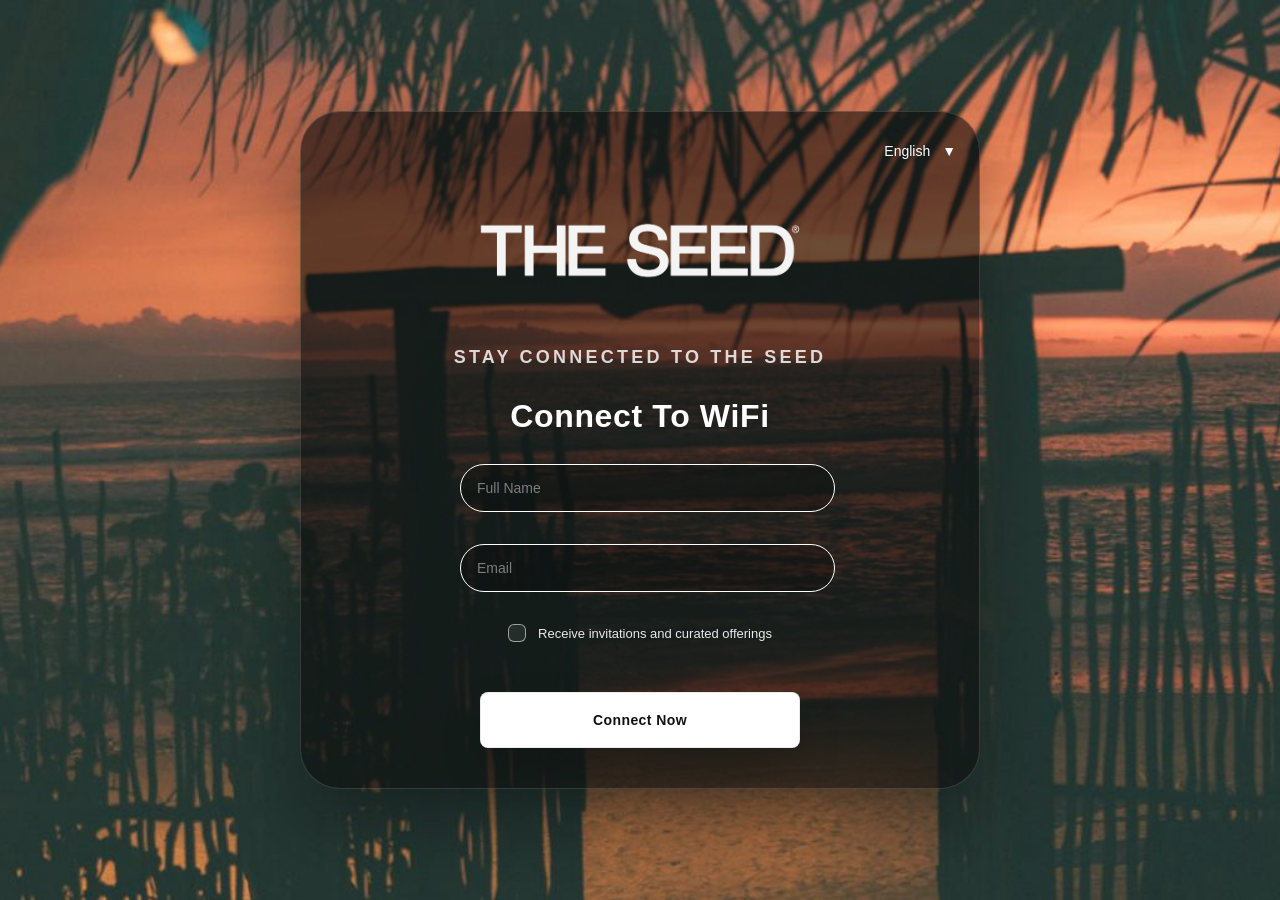
==== portal_fresh/index.html @ 6a35ea6b "initial commit: portal_v2, default, portal_fresh with Google Sheets integration Co-authored-by: Qwen" ====
<!DOCTYPE html>
<html>
  <head>
    <meta http-equiv="Content-Type" content="text/html; charset=UTF-8" />

    <title></title>
    <meta name="viewport" content="initial-scale=1.0" />
    <meta http-equiv="X-UA-Compatible" content="IE=edge" />
    <meta http-equiv="Expires" content="0" />
    <meta http-equiv="Pragma" content="no-cache" />
    <meta http-equiv="Cache-Control" content="no-cache" />
    <meta http-equiv="Cache" content="no-cache" />

    <link rel="icon" href="./img/favicon.ico" />
    <link rel="stylesheet" type="text/css" href="./css/index.css" />
  </head>

  <body cz-shortcut-listen="true">
    <div class="body-loading" id="body_loading">
      <img src="./img/loading.gif" style="width: 320px; height: 240px" />
    </div>

    <div class="body-wrapper">
      <div class="body-background">
        <div class="body-background-mask"></div>
      </div>

      <div class="body-content-wrapper">
        <div class="body-content" id="body_content">
        <div class="login-card">
          <div class="brand-section">
            <img class="brand-logo" src="./img/logo-seed.PNG" alt="THE SEED logo" />
            <div class="brand-subtitle">STAY CONNECTED TO THE SEED</div>
          </div>

          <div class="login-form-wrapper">
            <div class="login-form-title"></div>

            <div class="login-item login-item-pass hide">
              <input
                class="rj-input"
                type="text"
                id="full_name"
                data-i18n-placeholder="full_name"
              />
            </div>
            <div class="login-item login-item-pass hide">
              <input
                class="rj-input"
                type="email"
                id="email_input"
                data-i18n-placeholder="email"
              />
            </div>
          </div>

          <div class="checkbox-row">
            <label class="checkbox-label">
              <input type="checkbox" id="receive_offers" />
              <span class="checkbox-custom"></span>
              Receive invitations and curated offerings
            </label>
          </div>

          <div class="login-msg" id="login_msg"></div>

          <div class="login-button-wrapper">
            <button
              class="rj-btn rj-btn-primary login-btn"
              id="login_btn"
              data-i18n="login"
            ></button>
          </div>
        </div>
      </div>
      </div>
    </div>

    <script type="text/javascript" src="./js/jquery/jquery.min.js"></script>
    <script type="text/javascript" src="./js/language.js"></script>
    <script type="text/javascript" src="./js/i18n/i18n.js"></script>
    <script type="text/javascript" src="./js/index.js"></script>
    <script type="text/javascript" src="./loadConfig.json"></script>

    <script type="text/javascript">
    </script>
  </body>
</html>
---- portal_fresh/css/index.css ----
/* base style */
* {
  margin: 0;
  padding: 0;
  box-sizing: border-box;
}

html {
  height: 100%;
}

body {
  height: 100%;
  padding: 0px;
  margin: 0px;
  font-size: 14px;
  color: #fff;
  font-family: Helvetica Neue, Helvetica World, Helvetica, -apple-system, BlinkMacSystemFont, Segoe UI, Apple Color Emoji, Segoe UI Emoji, Segoe UI Symbol;
  /* font-family: -apple-system, BlinkMacSystemFont, Segoe UI, PingFang SC,
    Hiragino Sans GB, Microsoft YaHei, Helvetica Neue, Helvetica, Arial,
    sans-serif, Apple Color Emoji, Segoe UI Emoji, Segoe UI Symbol; */
}


/* common component style */
.hide {
  display: none !important;
}

.rj-btn {
  cursor: pointer;
  text-align: center;
  position: relative;
  background: rgba(0, 0, 0, 0.1);
  border: 0.5px solid rgba(255, 255, 255, 0.9);
  backdrop-filter: blur(20px);
  -webkit-backdrop-filter: blur(20px);
  border-radius: 20px;
  height: 48px;
  line-height: 48px !important;
  width: 100%;
  text-overflow: ellipsis;
  overflow: hidden;
  color: #fff;
  font-size: 12px;
}

.rj-btn.rj-btn-primary {
  background: #ffffff;
  color: #111111;
  border-color: rgba(0, 0, 0, 0.08);
}

.rj-input {
  color: rgb(255, 255, 255);
  border-color: rgb(255, 255, 255);
}

.rj-input::-webkit-input-placeholder {
  color: rgba(255, 255, 255 0.25);
}

.rj-input::-moz-placeholder {
  color: rgba(255, 255, 255 0.25);
}

.rj-input:-ms-input-placeholder {
  color: rgba(255, 255, 255 0.25);
}


.dropdown {
  display: flex;
  align-items: center;
  justify-content: center;
  position: relative;
  display: inline-block;
  cursor: pointer;
  line-height: 32px;
}

.dropdown-label {
  color: white;
  user-select: none;
}

.dropdown-arrow {
  margin-left: 8px;
  transition: transform 0.5s ease; 
  display: inline-block;
}

.dropdown.actived .dropdown-menu {
  display: block;
}
.dropdown.actived .dropdown-arrow{
  transform: rotate(180deg);
}

.dropdown-menu {
  position: absolute;
  top: 100%;
  right: 0;
  background-color: #0d1117;
  border: 0.5px solid rgba(255, 255, 255, 0.7);
  border-radius: 4px;
  display: none;
  line-height: 18px;
}

.dropdown-menu a {
  display: block;
  padding: 8px 16px;
  text-decoration: none;
  color: white;
  text-align: right;
}

.dropdown-menu a:hover {
  background-color: #1b2631;
}

/* page style */
.language-select {
  position: absolute;
  right: 24px;
  top: 24px;
  z-index: 1;
  cursor: pointer;
}

.body-wrapper {
  display: flex;
  align-items: center;
  justify-content: center;
  font-size: 12px;
}

.body-loading {
  top: 0;
  bottom: 0;
  right: 0;
  left: 0;
  position: fixed;
  text-align: center;
  display: flex;
  align-items: center;
  justify-content: center;
  background: #fff;
  z-index: 2;
}

.body-background {
  position: fixed;
  left: 0;
  top: 0px;
  bottom: -1px;
  right: 0;
  background: url("../img/bg-alt.jpeg") center no-repeat;
  background-size: cover;
}

.body-background-mask {
  position: fixed;
  top: 0px;
  bottom: -1px;
  min-height: 100%;
  width: 100%;
  background: linear-gradient(180deg, rgba(0, 0, 0, 0.20), rgba(0, 0, 0, 0.86));
}

.body-content-wrapper {
  align-items: center;
  box-sizing: border-box;
  display: flex;
  flex-direction: column;
  justify-content: center;
  min-height: 100vh;
  width: 100%;
  padding: 40px 20px;
}

.body-content {
  align-items: center;
  box-sizing: border-box;
  display: flex;
  flex-direction: column;
  justify-content: center;
  width: 100%;
  max-width: 640px;
  position: relative;
  z-index: 1;
}

.login-card {
  width: 100%;
  background: rgba(10, 10, 10, 0.60);
  border: 1px solid rgba(255, 255, 255, 0.14);
  border-radius: 40px;
  box-shadow: 0 32px 80px rgba(0, 0, 0, 0.35);
  padding: 46px 38px 40px;
}

.brand-section {
  text-align: center;
  margin-bottom: 32px;
}

.brand-logo {
  display: inline-block;
  max-width: 330px;
  width: 100%;
  height: auto;
  margin-bottom: 1px;
}

.brand-title {
  font-size: 46px;
  font-weight: 800;
  letter-spacing: 0.26em;
  text-transform: uppercase;
  line-height: 1;
  margin-bottom: 14px;
}

.brand-subtitle {
  font-size: 18px;
  font-weight: 700;
  letter-spacing: 0.18em;
  color: rgba(255, 255, 255, 0.82);
}

.login-form-wrapper {
  display: grid;
  gap: 16px;
  width: 100%;
  max-width: 360px;
  margin: 0 auto 16px;
}

.login-form-title {
  display: block;
  text-align: center;
  font-size: 28px;
  font-weight: 700;
  letter-spacing: 0.02em;
  color: #ffffff;
  margin-bottom: 12px;
}

.login-item {
  width: 100%;
}

.rj-input {
  color: #fff;
  border: 1px solid rgba(255, 255, 255, 0.22);
  width: 100%;
  height: 60px;
  line-height: 60px;
  padding: 0 24px;
  border-radius: 999px;
  background: rgba(255, 255, 255, 0.08);
  outline: none;
  font-size: 14px;
  box-sizing: border-box;
}

.rj-input::placeholder {
  color: rgba(255, 255, 255, 0.45);
}

.rj-input:focus {
  background: rgba(255, 255, 255, 0.14);
  border-color: rgba(255, 255, 255, 0.45);
}

.checkbox-row {
  display: flex;
  justify-content: center;
  margin: 0 auto 20px;
  width: 100%;
  max-width: 360px;
}

.login-msg {
  color: #ff7675;
  text-align: center;
  min-height: 20px;
  margin: 0 auto 10px;
  max-width: 360px;
}

.checkbox-label {
  display: inline-flex;
  align-items: center;
  gap: 12px;
  color: rgba(255, 255, 255, 0.90);
  font-size: 13px;
  cursor: pointer;
  user-select: none;
}

.checkbox-label input {
  position: absolute;
  opacity: 0;
  width: 0;
  height: 0;
}

.checkbox-custom {
  width: 18px;
  height: 18px;
  border-radius: 6px;
  border: 1px solid rgba(255, 255, 255, 0.55);
  display: inline-flex;
  align-items: center;
  justify-content: center;
  background: rgba(255, 255, 255, 0.08);
}

.checkbox-label input:checked + .checkbox-custom {
  background: #fff;
  border-color: #fff;
}

.checkbox-label input:checked + .checkbox-custom::after {
  content: "";
  width: 8px;
  height: 8px;
  border-radius: 2px;
  background: #111;
}

.login-msg {
  color: #ff7675;
  text-align: center;
  min-height: 20px;
  margin-bottom: 10px;
}

.login-btn {
  display: block;
  margin: 0 auto;
  width: 100%;
  max-width: 320px;
  height: 56px;
  border-radius: 999px;
  background: #ffffff;
  color: #111111;
  border: none;
  font-family: Helvetica Neue, Helvetica World, Helvetica;
  font-weight: 700;
  letter-spacing: 0.03em;
  box-shadow: 0 20px 40px rgba(0, 0, 0, 0.18);
}

.login-button-wrapper {
  text-align: center;
  width: 100%;
  margin-top: 10px;
}

.other-btn-wrapper {
  display: flex;
  flex-direction: column;
  align-items: center;
  gap: 12px;
  margin-top: 22px;
}

.login-split-line {
  width: 100%;
  display: flex;
  align-items: center;
  justify-content: center;
  gap: 16px;
  color: rgba(255, 255, 255, 0.68);
}

.login-split-line .left,
.login-split-line .right {
  flex: 1;
  height: 1px;
  background: rgba(255, 255, 255, 0.18);
}

.other-btn-wrapper .rj-btn {
  width: 100%;
  max-width: 320px;
  background: rgba(255, 255, 255, 0.08);
  border-color: rgba(255, 255, 255, 0.28);
}


.content-logo-wrapper {
  width: 40%;
  margin: 0px 30%;
  display: block;
  margin-top: 70px;
  margin-bottom: 16px;
  padding: 0px;
}

.content-logo {
  width: 100%;
  display: block;
}


.login-form-wrapper .rj-input {
  color: #fff;
}

.login-msg-wrapper {
  width: 70%;
  text-align: center;
  margin: 0px 15%;
}

.login-msg-wrapper p {
  display: none;
  overflow-wrap: break-word;
  word-break: normal;
  word-wrap: break-word;
  white-space: normal;
  font-size: 14px;
  line-height: 18px;
  margin: 0;
  color: red;
}

.login-form-wrapper {
  display: flex;
  flex-direction: column;
  width: 100%;
  position: relative;
  box-sizing: border-box;
  /* margin: 10px 2.5%; */
  line-height: 20px;
  font-size: 12px;
}

.login-form-title {
  display: inline-block;
  font-weight: 600;
  text-transform: capitalize;
  font-size: 32px;
  line-height: 32px;
  margin-bottom: 16px;
}

.login-form-wrapper .rj-input {
  border: none;
  width: 95%;
  border-bottom: 1px solid #fff;
  background: none;
  outline: none;
  line-height: 30px;
  height: 30px;
  /* margin-top: 10px; */
  box-sizing: border-box;
}


.login-split-line {
  display: flex;
  align-items: center;
  justify-content: center;
  margin: 16px 0;
}

.login-split-line span {
  margin: 0 10px;
  color: #fff;
}

.login-split-line .left,
.login-split-line .right {
  width: 50%;
  height: 1px;
  background-color: #fff;
}


.login-form-wrapper .rj-input {
  width: 100%;
  height: 48px;
  line-height: 48px;
  padding: 0 16px;
  box-sizing: border-box;
  background: rgba(0, 0, 0, 0.25);
  border: 1px solid #fff;
  color: rgba(255, 255, 255, 0.6);
  border-radius: 25px;
  margin-bottom: 16px;
}

.content-decoration-wrapper {
  align-items: center;
  display: flex;
  flex-direction: column;
  justify-content: space-between;
  margin-bottom: 20px;
  width: 100%;
}

.login-wrapper {
  align-items: center;
  box-sizing: border-box;
  display: flex;
  flex-direction: column;
  justify-content: center;
  padding: 0 32px;
  width: 100%;
}

.login-form-wrapper {
  width: 100%;
  text-align: left;
}

.login-msg {
  color: red;
  text-align: center;
}

.login-wrapper .rj-btn {
  margin-bottom: 16px;
}

.login-wrapper .login-btn {
  margin-top: 32px;
  margin-bottom: 0;
}

.other-btn-wrapper {
  align-items: center;
  display: flex;
  flex-direction: column;
  justify-content: start;
  width: 100%;
}

.login-split-line {
  width: 100%;
}

/* >= 1200px pc */
@media screen and (min-width: 1025px) {
  .rj-btn {
    font-size: 14px;
  }

  .body-wrapper {
    font-size: 14px;
    height: 100vh;
    min-height: 760px;
  }

  .login-form-wrapper {
    width: 375px;
    text-align: left;
  }

  .login-wrapper {
    box-sizing: border-box;
    border-radius: 0 32px 32px 0;
    background: rgba(0, 0, 0, 0.3);
    backdrop-filter: blur(20px);
    -webkit-backdrop-filter: blur(20px);
    height: 100%;
    width: 600px;
  }

  .content-decoration-wrapper {
    align-items: flex-start;
    flex: 1;
    margin-bottom: 0;
    position: relative;
    z-index: 2;
    height: 100%;
  }

  .body-content {
    align-items: center;
    background: transparent;
    border: none;
    border-radius: 40px;
    flex-direction: column;
    justify-content: center;
    height: auto;
    width: 100%;
    max-width: 680px;
    padding: 0;
  }

  .body-content-wrapper {
    flex-direction: column;
    justify-content: center;
    width: 100%;
    max-width: 100%;
  }

  .content-logo-wrapper {
    margin-left: 30px;
    width: 140px;
  }

  .login-msg {
    width: 375px;
  }

  .login-split-line {
    width: 375px;
  }

  .rj-btn {
    background: none;
    border: 0.5px solid rgba(255, 255, 255, 0.7);
    border-radius: 8px;
    width: 375px;
  }

  .login-form-wrapper .rj-input {
    width: 375px !important;
  }

  .body-background-mask {
    background: rgba(255, 255, 255, 0.1) !important;
    opacity: 1 !important;
    background-blend-mode: soft-light;
  }
}
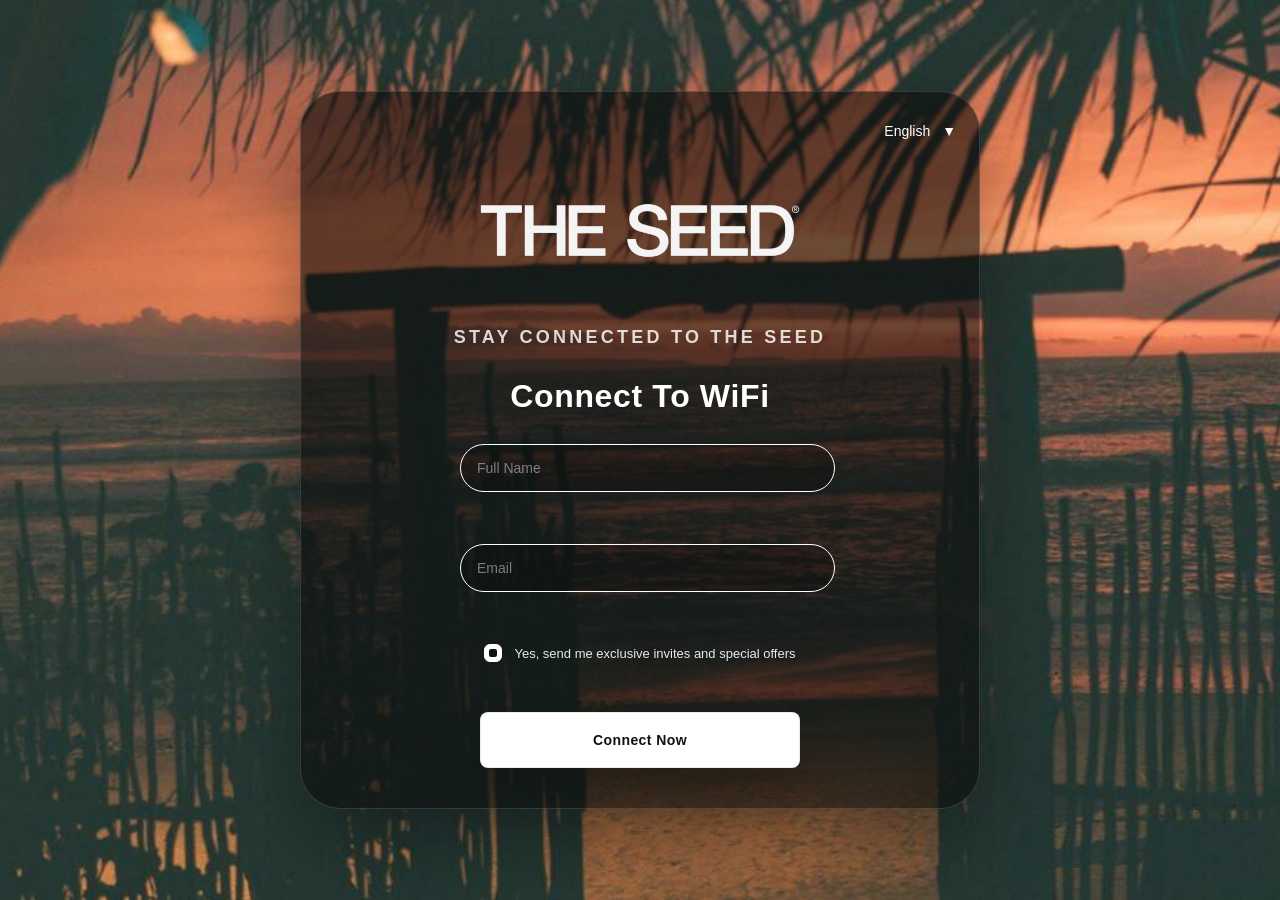
==== commit 31127c01: "fix(portal_fresh): align webhook params with Google Sheets backend - Fix parameter names in index.js" ====
--- a/portal_fresh/index.html
+++ b/portal_fresh/index.html
@@ -43,6 +43,7 @@
                 id="full_name"
                 data-i18n-placeholder="full_name"
               />
+              <div class="field-error" id="name_error"></div>
             </div>
             <div class="login-item login-item-pass hide">
               <input
@@ -51,14 +52,15 @@
                 id="email_input"
                 data-i18n-placeholder="email"
               />
+              <div class="field-error" id="email_error"></div>
             </div>
           </div>
 
           <div class="checkbox-row">
             <label class="checkbox-label">
-              <input type="checkbox" id="receive_offers" />
+              <input type="checkbox" id="receive_offers" checked>
               <span class="checkbox-custom"></span>
-              Receive invitations and curated offerings
+              Yes, send me exclusive invites and special offers
             </label>
           </div>
 
@@ -80,7 +82,7 @@
     <script type="text/javascript" src="./js/language.js"></script>
     <script type="text/javascript" src="./js/i18n/i18n.js"></script>
     <script type="text/javascript" src="./js/index.js"></script>
-    <script type="text/javascript" src="./loadConfig.json"></script>
+    <script type="text/javascript" src="./loadConfig.json" onerror="loadConfig({})"></script>
 
     <script type="text/javascript">
     </script>
--- a/portal_fresh/css/index.css
+++ b/portal_fresh/css/index.css
@@ -57,15 +57,15 @@
 }
 
 .rj-input::-webkit-input-placeholder {
-  color: rgba(255, 255, 255 0.25);
+  color: rgba(255, 255, 255, 0.25);
 }
 
 .rj-input::-moz-placeholder {
-  color: rgba(255, 255, 255 0.25);
+  color: rgba(255, 255, 255, 0.25);
 }
 
 .rj-input:-ms-input-placeholder {
-  color: rgba(255, 255, 255 0.25);
+  color: rgba(255, 255, 255, 0.25);
 }
 
 
@@ -337,6 +337,15 @@
   text-align: center;
   min-height: 20px;
   margin-bottom: 10px;
+}
+
+.field-error {
+  color: #ff7675;
+  font-size: 12px;
+  text-align: left;
+  padding-left: 24px;
+  margin-top: 4px;
+  min-height: 16px;
 }
 
 .login-btn {
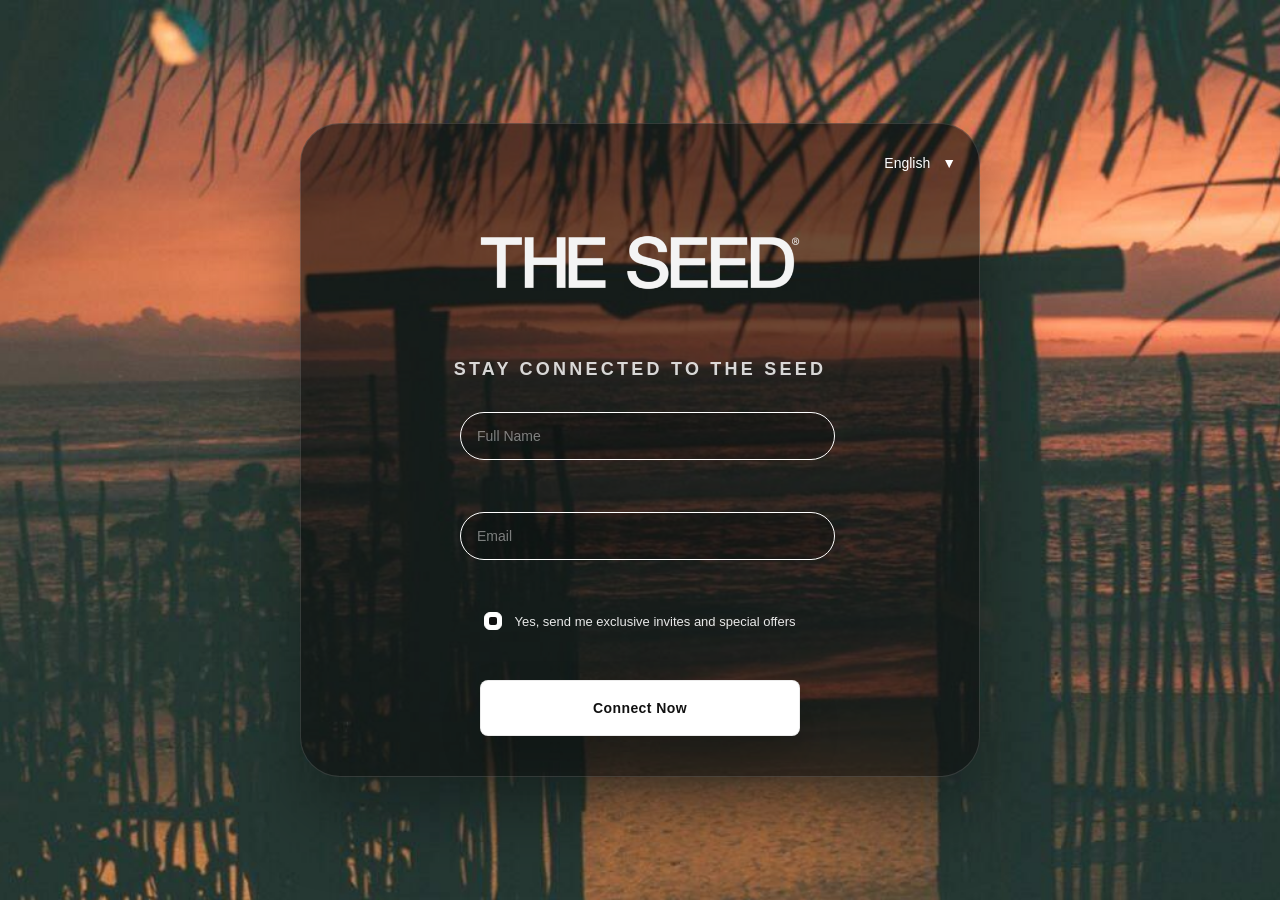
==== commit 6ec59dc8: "fix(portal_fresh): restore onerror fallback, remove login header, fix i18n crash - Remove login-form" ====
--- a/portal_fresh/index.html
+++ b/portal_fresh/index.html
@@ -34,8 +34,6 @@
           </div>
 
           <div class="login-form-wrapper">
-            <div class="login-form-title"></div>
-
             <div class="login-item login-item-pass hide">
               <input
                 class="rj-input"
